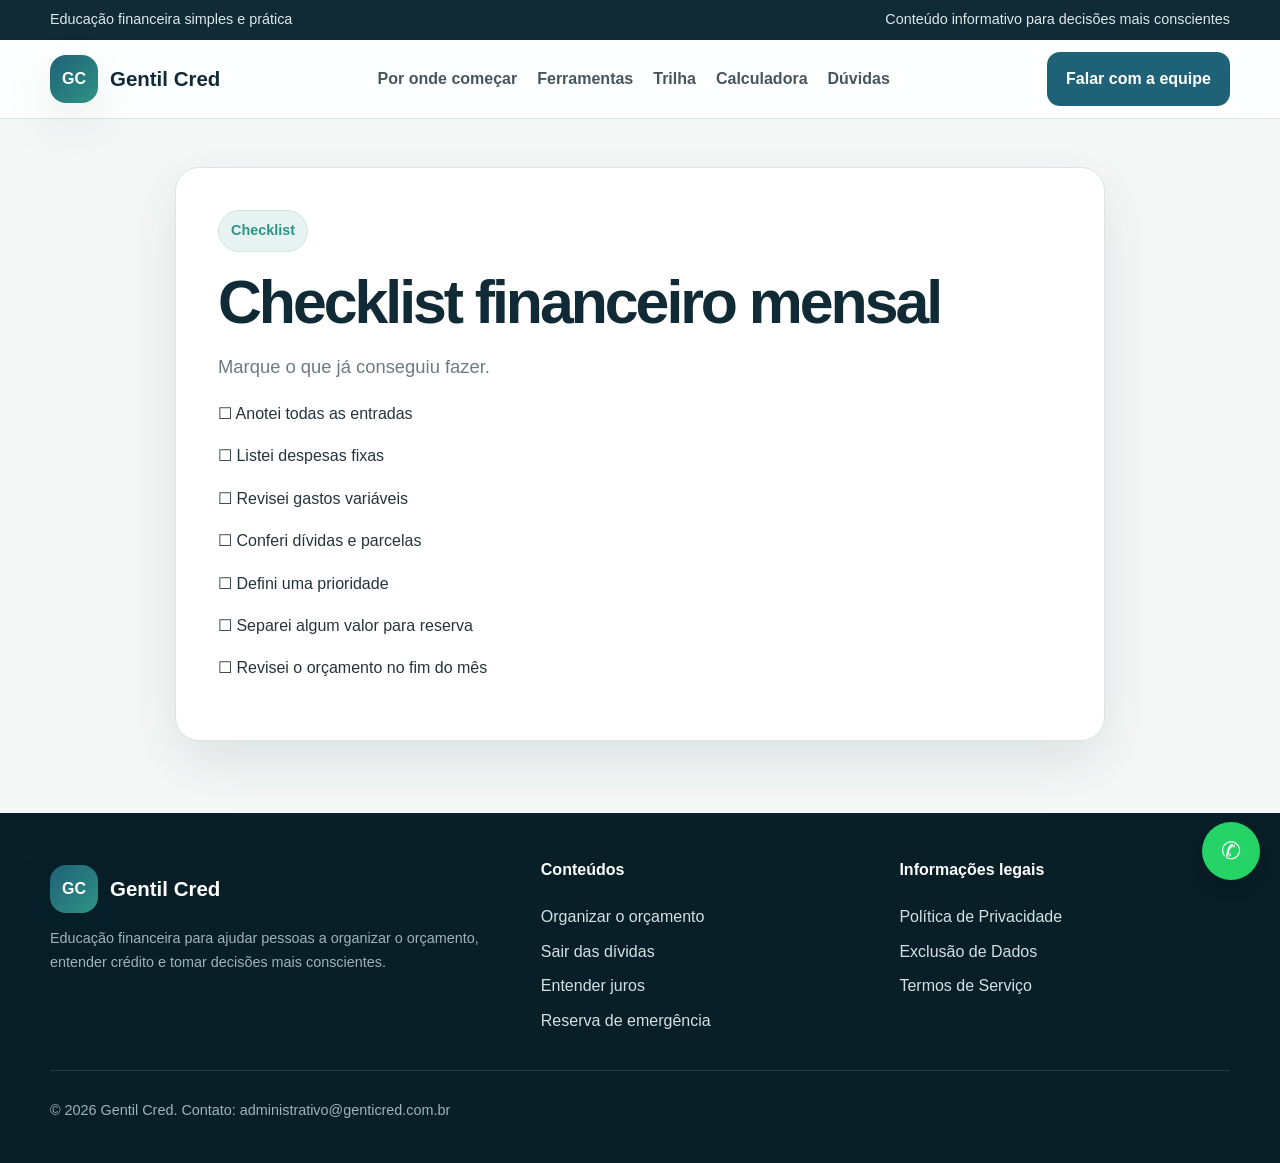
==== checklist-financeiro.html @ 1db6e9da "Add files via upload" ====
<!doctype html><html lang="pt-BR"><head><meta charset="utf-8"><meta name="viewport" content="width=device-width,initial-scale=1"><title>Checklist financeiro | Gentil Cred</title><meta name="description" content="Checklist para revisar a vida financeira."><link rel="stylesheet" href="styles.css"></head><body>
<div class="top-progress"></div>
<div class="topbar"><div class="container"><span>Educação financeira simples e prática</span><span>Conteúdo informativo para decisões mais conscientes</span></div></div>
<header class="site-header">
  <div class="container nav">
    <a class="brand" href="index.html"><div class="logo">GC</div><strong>Gentil Cred</strong></a>
    <button class="menu-btn" aria-label="Abrir menu" aria-expanded="false">☰</button>
    <nav class="navlinks">
      <a href="index.html#problemas">Por onde começar</a>
      <a href="index.html#ferramentas">Ferramentas</a>
      <a href="index.html#trilha">Trilha</a>
      <a href="index.html#calculadora">Calculadora</a>
      <a href="index.html#faq">Dúvidas</a>
    </nav>
    <a class="btn btn-primary desktop-cta" href="https://wa.me/5519996324788?text=Olá!%20Acessei%20o%20portal%20de%20educação%20financeira%20da%20Gentil%20Cred." target="_blank" rel="noopener">Falar com a equipe</a>
  </div>
</header>
<main class="page reveal"><span class='eyebrow'>Checklist</span><h1>Checklist financeiro mensal</h1><p class='lead'>Marque o que já conseguiu fazer.</p><p>☐ Anotei todas as entradas</p><p>☐ Listei despesas fixas</p><p>☐ Revisei gastos variáveis</p><p>☐ Conferi dívidas e parcelas</p><p>☐ Defini uma prioridade</p><p>☐ Separei algum valor para reserva</p><p>☐ Revisei o orçamento no fim do mês</p></main>
<footer><div class="container"><div class="footer-grid">
<div><a class="brand" href="index.html"><div class="logo">GC</div><strong style="color:white">Gentil Cred</strong></a><p class="small">Educação financeira para ajudar pessoas a organizar o orçamento, entender crédito e tomar decisões mais conscientes.</p></div>
<div><h4>Conteúdos</h4><a href="como-organizar-o-orcamento.html">Organizar o orçamento</a><a href="como-sair-das-dividas.html">Sair das dívidas</a><a href="como-funcionam-os-juros.html">Entender juros</a><a href="reserva-de-emergencia.html">Reserva de emergência</a></div>
<div><h4>Informações legais</h4><a href="politica-de-privacidade.html">Política de Privacidade</a><a href="exclusao-de-dados.html">Exclusão de Dados</a><a href="termos-de-servico.html">Termos de Serviço</a></div>
</div><hr style="border:0;border-top:1px solid rgba(255,255,255,.12);margin:28px 0"><p class="small">© 2026 Gentil Cred. Contato: administrativo@genticred.com.br</p></div></footer>
<a class="whatsapp" aria-label="WhatsApp" href="https://wa.me/5519996324788?text=Olá!%20Acessei%20o%20portal%20de%20educação%20financeira%20da%20Gentil%20Cred." target="_blank" rel="noopener">✆</a>
<script src="script.js"></script></body></html>
---- styles.css ----
:root{
  --ink:#102a36; --blue:#1f6176; --teal:#2f9386; --gold:#e9b84f;
  --bg:#f5f8f7; --surface:#ffffff; --muted:#6b7b83; --border:#dbe5e2;
  --good:#2a8b62; --warn:#d29a2f; --bad:#bf5555; --shadow:0 20px 55px rgba(16,42,54,.11);
}
*{box-sizing:border-box}
html{scroll-behavior:smooth}
body{margin:0;font-family:Inter,Arial,Helvetica,sans-serif;background:var(--bg);color:#25343c;line-height:1.65;overflow-x:hidden}
a{color:inherit}
.container{width:min(1180px,calc(100% - 40px));margin:auto}
.top-progress{position:fixed;left:0;top:0;height:3px;background:linear-gradient(90deg,var(--blue),var(--teal),var(--gold));width:0;z-index:100}
.topbar{background:var(--ink);color:#dce8eb;padding:8px 0;font-size:.9rem}
.topbar .container{display:flex;justify-content:space-between;gap:16px;flex-wrap:wrap}
.site-header{position:sticky;top:0;z-index:50;background:rgba(255,255,255,.9);border-bottom:1px solid rgba(219,229,226,.9);backdrop-filter:blur(14px);transition:.3s}
.site-header.scrolled{background:rgba(255,255,255,.98);box-shadow:0 10px 30px rgba(16,42,54,.08)}
.nav{min-height:78px;display:flex;align-items:center;justify-content:space-between;gap:22px}
.brand{display:flex;align-items:center;gap:12px;text-decoration:none}
.logo{width:48px;height:48px;border-radius:16px;display:grid;place-items:center;background:linear-gradient(135deg,var(--blue),var(--teal));color:#fff;font-weight:900;box-shadow:var(--shadow);transition:.25s}
.brand:hover .logo{transform:rotate(-5deg) scale(1.05)}
.brand strong{font-size:1.28rem;color:var(--ink)}
.navlinks{display:flex;gap:20px;align-items:center}
.navlinks a{text-decoration:none;font-weight:800;color:#45565e;position:relative}
.navlinks a:after{content:"";position:absolute;left:0;bottom:-6px;width:0;height:2px;background:var(--teal);transition:.25s}
.navlinks a:hover:after{width:100%}
.menu-btn{display:none;width:46px;height:46px;border:1px solid var(--border);background:#fff;border-radius:13px;font-size:1.3rem}
.btn{display:inline-flex;align-items:center;justify-content:center;gap:8px;padding:13px 18px;border-radius:13px;text-decoration:none;font-weight:900;border:1px solid transparent;cursor:pointer;transition:.25s}
.btn-primary{background:var(--blue);color:#fff}
.btn-primary:hover{background:var(--teal);transform:translateY(-2px);box-shadow:0 12px 26px rgba(47,147,134,.18)}
.btn-light{background:#fff;border-color:var(--border);color:var(--ink)}
.btn-gold{background:var(--gold);color:#47380f}
.hero{position:relative;overflow:hidden;padding:94px 0 74px;background:
radial-gradient(circle at 88% 10%,rgba(233,184,79,.22),transparent 26%),
linear-gradient(180deg,#f4fbf9 0%,var(--bg) 100%)}
.hero:before,.hero:after{content:"";position:absolute;border-radius:50%;opacity:.48;filter:blur(8px);animation:blob 8s ease-in-out infinite}
.hero:before{width:240px;height:240px;background:rgba(47,147,134,.15);left:-90px;top:90px}
.hero:after{width:190px;height:190px;background:rgba(233,184,79,.18);right:4%;bottom:30px;animation-delay:-3s}
@keyframes blob{0%,100%{transform:translate(0,0)}50%{transform:translate(16px,-18px)}}
.hero-grid{position:relative;z-index:1;display:grid;grid-template-columns:1.08fr .92fr;gap:60px;align-items:center}
.eyebrow{display:inline-flex;padding:8px 12px;border-radius:999px;background:#e7f3f0;color:var(--teal);border:1px solid #d2e7e3;font-weight:900;font-size:.9rem}
h1{font-size:clamp(2.8rem,5.2vw,5rem);line-height:1;letter-spacing:-.05em;color:var(--ink);margin:20px 0}
.gradient{background:linear-gradient(90deg,var(--blue),var(--teal),var(--gold));background-clip:text;-webkit-background-clip:text;color:transparent}
.hero p{font-size:1.16rem;color:var(--muted);max-width:690px}
.hero-actions{display:flex;gap:14px;flex-wrap:wrap;margin-top:28px}
.hero-dashboard{background:rgba(255,255,255,.95);border:1px solid var(--border);border-radius:28px;padding:26px;box-shadow:var(--shadow);animation:float 5s ease-in-out infinite}
@keyframes float{0%,100%{transform:translateY(0)}50%{transform:translateY(-8px)}}
.metric-row{display:grid;grid-template-columns:repeat(3,1fr);gap:12px;margin-bottom:18px}
.metric{padding:16px;border-radius:16px;background:#f8fbfa;border:1px solid var(--border)}
.metric strong{display:block;color:var(--ink);font-size:1.35rem}.metric span{font-size:.86rem;color:var(--muted)}
.chart{height:180px;display:flex;align-items:flex-end;gap:12px;padding:20px 10px 0;border-top:1px solid var(--border)}
.bar{flex:1;border-radius:10px 10px 4px 4px;background:linear-gradient(180deg,var(--teal),var(--blue));height:0;transition:height 1.2s ease}
section{padding:78px 0}
.section-head{max-width:780px;margin-bottom:36px}
.section-head h2{font-size:clamp(2.1rem,3.6vw,3.2rem);line-height:1.08;color:var(--ink);margin:0 0 12px}
.section-head p{color:var(--muted);font-size:1.06rem}
.grid-3{display:grid;grid-template-columns:repeat(3,1fr);gap:22px}
.grid-2{display:grid;grid-template-columns:repeat(2,1fr);gap:24px}
.card{background:#fff;border:1px solid var(--border);border-radius:22px;padding:26px;box-shadow:0 10px 30px rgba(16,42,54,.05);transition:.3s}
.card:hover{transform:translateY(-8px);box-shadow:0 18px 42px rgba(16,42,54,.1);border-color:#c7ddd7}
.icon{width:52px;height:52px;border-radius:16px;display:grid;place-items:center;background:#e8f3f1;color:var(--teal);font-weight:900;transition:.25s}
.card:hover .icon{transform:rotate(-6deg) scale(1.08)}
.card h3{color:var(--ink);margin:16px 0 8px}.card p{color:var(--muted);margin:0}
.problem-card{cursor:pointer;position:relative;overflow:hidden}
.problem-card:after{content:"→";position:absolute;right:22px;bottom:18px;color:var(--teal);font-weight:900;font-size:1.35rem}
.tool-card{min-height:235px;display:flex;flex-direction:column}
.tool-card a{margin-top:auto;color:var(--blue);font-weight:900;text-decoration:none}
.path{display:grid;grid-template-columns:repeat(5,1fr);gap:14px}
.path-step{background:#fff;border:1px solid var(--border);border-radius:18px;padding:22px;position:relative}
.path-step .num{width:38px;height:38px;border-radius:12px;display:grid;place-items:center;background:var(--blue);color:#fff;font-weight:900;margin-bottom:14px}
.path-step.active{border-color:#b9d9d2;box-shadow:0 14px 28px rgba(47,147,134,.1)}
.calculator{background:#fff;border:1px solid var(--border);border-radius:26px;padding:30px;box-shadow:var(--shadow)}
.form-grid{display:grid;grid-template-columns:repeat(2,1fr);gap:18px}
label{display:block;font-weight:900;color:var(--ink);margin-bottom:7px}
input,select{width:100%;padding:13px 14px;border:1px solid var(--border);border-radius:12px;background:#fbfdfc;font:inherit;outline:none}
input:focus,select:focus{border-color:var(--teal);box-shadow:0 0 0 4px rgba(47,147,134,.1)}
.result-panel{margin-top:24px;display:grid;grid-template-columns:1fr 1fr;gap:22px}
.result-card{background:#eef7f5;border:1px solid #d1e8e2;border-radius:18px;padding:22px}
.donut{width:180px;height:180px;border-radius:50%;margin:auto;display:grid;place-items:center;background:conic-gradient(var(--teal) 0deg,#e5eeeb 0deg)}
.donut:after{content:"";width:118px;height:118px;border-radius:50%;background:#fff}
.legend{display:grid;gap:8px;margin-top:16px}.legend span{display:flex;justify-content:space-between;gap:12px}
.status{font-weight:900}.status.good{color:var(--good)}.status.warn{color:var(--warn)}.status.bad{color:var(--bad)}
.material{display:flex;align-items:center;justify-content:space-between;gap:20px}
.material .copy{max-width:700px}
.band{position:relative;overflow:hidden;background:linear-gradient(135deg,var(--ink),var(--blue));color:#fff;border-radius:30px;padding:46px}
.band:after{content:"";position:absolute;width:210px;height:210px;border-radius:50%;background:rgba(255,255,255,.08);right:-50px;top:-50px}
.band h2,.band p,.band .actions{position:relative;z-index:1}
.band h2{font-size:2rem;margin:0 0 12px}.band p{color:#d9e7ea;max-width:800px}
.actions{display:flex;gap:12px;flex-wrap:wrap;margin-top:22px}
.faq{border-top:1px solid var(--border)}
.faq-item{border-bottom:1px solid var(--border)}
.faq-btn{width:100%;padding:20px 0;background:none;border:0;display:flex;justify-content:space-between;gap:18px;text-align:left;font:inherit;font-weight:900;color:var(--ink);cursor:pointer}
.faq-content{max-height:0;overflow:hidden;transition:max-height .35s ease}.faq-content p{margin:0 0 20px;color:var(--muted)}
.faq-item.open .faq-content{max-height:220px}.plus{font-size:1.5rem;transition:.25s}.faq-item.open .plus{transform:rotate(45deg)}
.whatsapp{position:fixed;right:20px;bottom:20px;z-index:60;width:58px;height:58px;border-radius:50%;display:grid;place-items:center;background:#25d366;color:#fff;text-decoration:none;font-size:1.5rem;box-shadow:0 12px 28px rgba(0,0,0,.2);transition:.25s}
.whatsapp:hover{transform:scale(1.08) translateY(-2px)}
footer{background:#081f28;color:#d3e0e4;margin-top:72px;padding:44px 0 26px}
.footer-grid{display:grid;grid-template-columns:1.4fr 1fr 1fr;gap:28px}footer h4{color:#fff;margin-top:0}footer a{display:block;text-decoration:none;color:#d3e0e4;margin:8px 0}
.small{font-size:.9rem;color:#9fb3ba}
.page{width:min(930px,calc(100% - 40px));margin:48px auto;background:#fff;border:1px solid var(--border);border-radius:24px;padding:42px;box-shadow:var(--shadow)}
.page h1{font-size:clamp(2.4rem,5vw,3.8rem)}.page h2{color:var(--ink);margin-top:34px}.lead{font-size:1.15rem;color:var(--muted)}
.notice{background:#fff8df;border:1px solid #ead899;color:#6b5a20;padding:16px;border-radius:12px;margin:24px 0}
.reveal{opacity:0;transform:translateY(28px);transition:opacity .7s ease,transform .7s ease}.reveal.show{opacity:1;transform:translateY(0)}
@media(prefers-reduced-motion:reduce){*{animation:none!important;transition:none!important;scroll-behavior:auto!important}.reveal{opacity:1;transform:none}}
@media(max-width:980px){
  .hero-grid,.grid-3,.grid-2,.footer-grid,.form-grid,.result-panel{grid-template-columns:1fr}
  .path{grid-template-columns:1fr 1fr}
  .menu-btn{display:block}.desktop-cta{display:none}
  .navlinks{position:absolute;left:20px;right:20px;top:78px;display:none;flex-direction:column;align-items:stretch;background:#fff;border:1px solid var(--border);border-radius:16px;padding:18px;box-shadow:var(--shadow)}
  .navlinks.open{display:flex}
}
@media(max-width:620px){.path{grid-template-columns:1fr}.metric-row{grid-template-columns:1fr}.material{align-items:flex-start;flex-direction:column}}
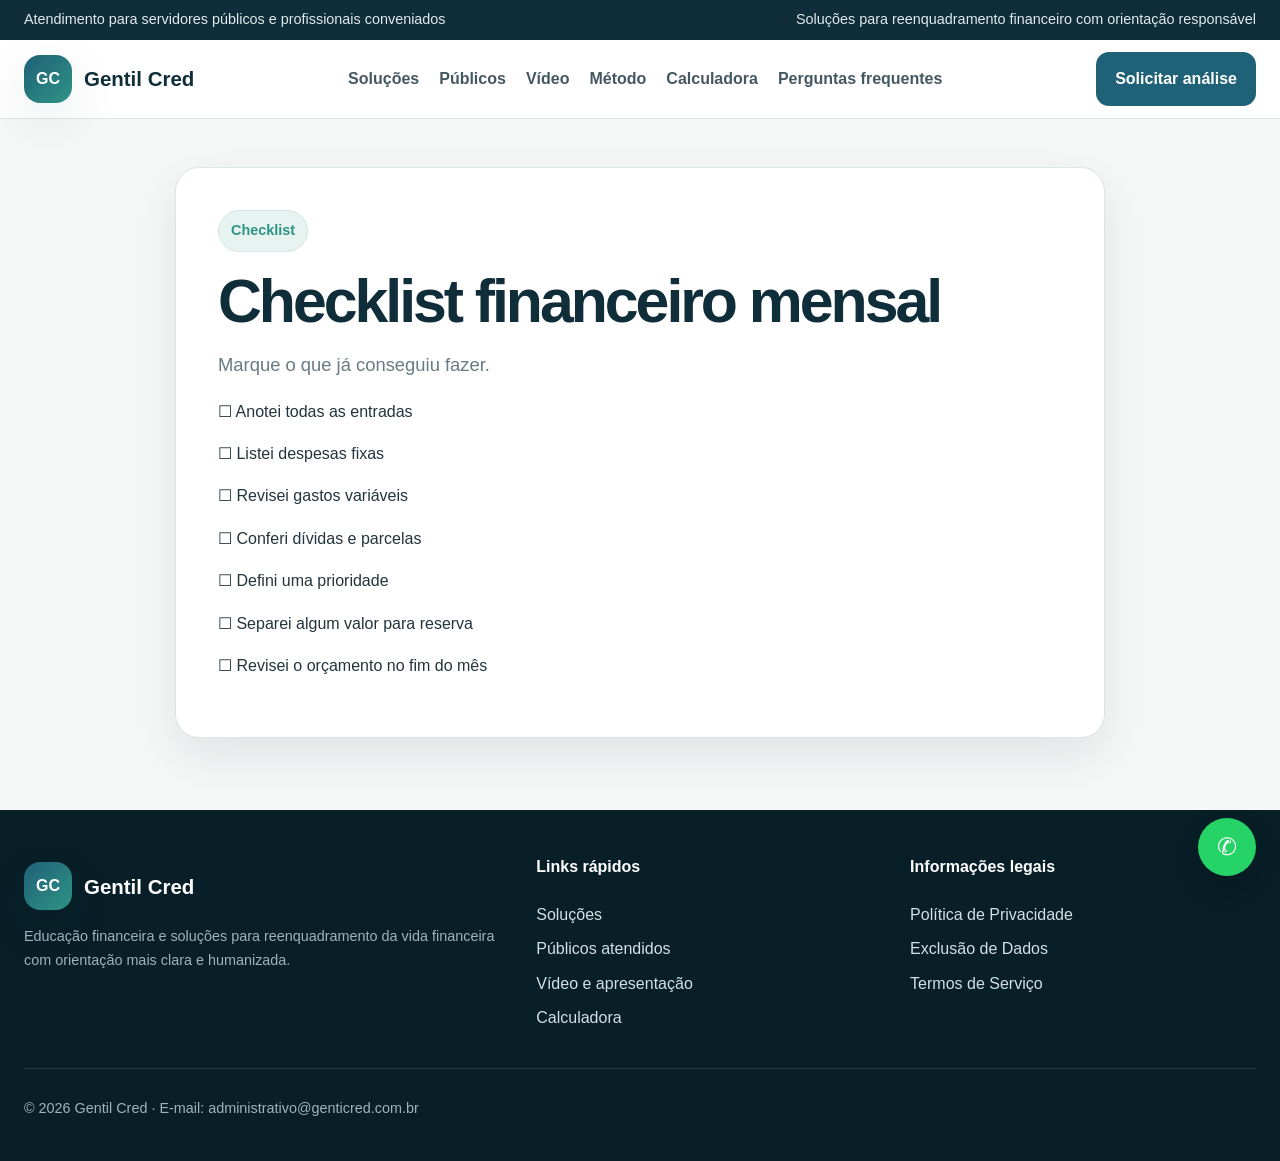
==== commit f98eba13: "Add files via upload" ====
--- a/checklist-financeiro.html
+++ b/checklist-financeiro.html
@@ -1,25 +1,25 @@
 <!doctype html><html lang="pt-BR"><head><meta charset="utf-8"><meta name="viewport" content="width=device-width,initial-scale=1"><title>Checklist financeiro | Gentil Cred</title><meta name="description" content="Checklist para revisar a vida financeira."><link rel="stylesheet" href="styles.css"></head><body>
-<div class="top-progress"></div>
-<div class="topbar"><div class="container"><span>Educação financeira simples e prática</span><span>Conteúdo informativo para decisões mais conscientes</span></div></div>
+<div class="topbar"><div class="container"><span>Atendimento para servidores públicos e profissionais conveniados</span><span>Soluções para reenquadramento financeiro com orientação responsável</span></div></div>
 <header class="site-header">
   <div class="container nav">
     <a class="brand" href="index.html"><div class="logo">GC</div><strong>Gentil Cred</strong></a>
-    <button class="menu-btn" aria-label="Abrir menu" aria-expanded="false">☰</button>
+    <button class="menu-btn" aria-label="Abrir menu">☰</button>
     <nav class="navlinks">
-      <a href="index.html#problemas">Por onde começar</a>
-      <a href="index.html#ferramentas">Ferramentas</a>
-      <a href="index.html#trilha">Trilha</a>
-      <a href="index.html#calculadora">Calculadora</a>
-      <a href="index.html#faq">Dúvidas</a>
+      <a href="#solucoes">Soluções</a>
+      <a href="#publico">Públicos</a>
+      <a href="#video">Vídeo</a>
+      <a href="#metodo">Método</a>
+      <a href="#calculadora">Calculadora</a>
+      <a href="#faq">Perguntas frequentes</a>
     </nav>
-    <a class="btn btn-primary desktop-cta" href="https://wa.me/5519996324788?text=Olá!%20Acessei%20o%20portal%20de%20educação%20financeira%20da%20Gentil%20Cred." target="_blank" rel="noopener">Falar com a equipe</a>
+    <a class="btn btn-primary desktop-cta" href="https://wa.me/5519996324788?text=Olá!%20Quero%20solicitar%20uma%20análise%20financeira." target="_blank" rel="noopener">Solicitar análise</a>
   </div>
 </header>
 <main class="page reveal"><span class='eyebrow'>Checklist</span><h1>Checklist financeiro mensal</h1><p class='lead'>Marque o que já conseguiu fazer.</p><p>☐ Anotei todas as entradas</p><p>☐ Listei despesas fixas</p><p>☐ Revisei gastos variáveis</p><p>☐ Conferi dívidas e parcelas</p><p>☐ Defini uma prioridade</p><p>☐ Separei algum valor para reserva</p><p>☐ Revisei o orçamento no fim do mês</p></main>
 <footer><div class="container"><div class="footer-grid">
-<div><a class="brand" href="index.html"><div class="logo">GC</div><strong style="color:white">Gentil Cred</strong></a><p class="small">Educação financeira para ajudar pessoas a organizar o orçamento, entender crédito e tomar decisões mais conscientes.</p></div>
-<div><h4>Conteúdos</h4><a href="como-organizar-o-orcamento.html">Organizar o orçamento</a><a href="como-sair-das-dividas.html">Sair das dívidas</a><a href="como-funcionam-os-juros.html">Entender juros</a><a href="reserva-de-emergencia.html">Reserva de emergência</a></div>
+<div><a class="brand" href="index.html"><div class="logo">GC</div><strong style="color:white">Gentil Cred</strong></a><p class="small">Educação financeira e soluções para reenquadramento da vida financeira com orientação mais clara e humanizada.</p></div>
+<div><h4>Links rápidos</h4><a href="#solucoes">Soluções</a><a href="#publico">Públicos atendidos</a><a href="#video">Vídeo e apresentação</a><a href="#calculadora">Calculadora</a></div>
 <div><h4>Informações legais</h4><a href="politica-de-privacidade.html">Política de Privacidade</a><a href="exclusao-de-dados.html">Exclusão de Dados</a><a href="termos-de-servico.html">Termos de Serviço</a></div>
-</div><hr style="border:0;border-top:1px solid rgba(255,255,255,.12);margin:28px 0"><p class="small">© 2026 Gentil Cred. Contato: administrativo@genticred.com.br</p></div></footer>
-<a class="whatsapp" aria-label="WhatsApp" href="https://wa.me/5519996324788?text=Olá!%20Acessei%20o%20portal%20de%20educação%20financeira%20da%20Gentil%20Cred." target="_blank" rel="noopener">✆</a>
+</div><hr style="border:0;border-top:1px solid rgba(255,255,255,.12);margin:28px 0"><p class="small">© 2026 Gentil Cred · E-mail: administrativo@genticred.com.br</p></div></footer>
+<a class="whatsapp" aria-label="Falar com a Gentil Cred no WhatsApp" href="https://wa.me/5519996324788?text=Olá!%20Quero%20solicitar%20uma%20análise%20financeira." target="_blank" rel="noopener">✆</a>
 <script src="script.js"></script></body></html>
--- a/styles.css
+++ b/styles.css
@@ -1,26 +1,24 @@
 
 :root{
-  --ink:#102a36; --blue:#1f6176; --teal:#2f9386; --gold:#e9b84f;
-  --bg:#f5f8f7; --surface:#ffffff; --muted:#6b7b83; --border:#dbe5e2;
-  --good:#2a8b62; --warn:#d29a2f; --bad:#bf5555; --shadow:0 20px 55px rgba(16,42,54,.11);
+  --ink:#102d3a; --blue:#1f6176; --teal:#2f9386; --gold:#e8b74f;
+  --bg:#f6f8f7; --surface:#ffffff; --muted:#687a83; --border:#dbe5e2;
+  --shadow:0 18px 50px rgba(16,45,58,.10); --radius:22px;
 }
 *{box-sizing:border-box}
 html{scroll-behavior:smooth}
-body{margin:0;font-family:Inter,Arial,Helvetica,sans-serif;background:var(--bg);color:#25343c;line-height:1.65;overflow-x:hidden}
+body{margin:0;font-family:Inter,Arial,Helvetica,sans-serif;background:var(--bg);color:#23343d;line-height:1.65;overflow-x:hidden}
 a{color:inherit}
-.container{width:min(1180px,calc(100% - 40px));margin:auto}
-.top-progress{position:fixed;left:0;top:0;height:3px;background:linear-gradient(90deg,var(--blue),var(--teal),var(--gold));width:0;z-index:100}
-.topbar{background:var(--ink);color:#dce8eb;padding:8px 0;font-size:.9rem}
+.container{width:min(1400px,calc(100% - 48px));margin:auto}
+.topbar{background:var(--ink);color:#deeaed;padding:8px 0;font-size:.9rem}
 .topbar .container{display:flex;justify-content:space-between;gap:16px;flex-wrap:wrap}
-.site-header{position:sticky;top:0;z-index:50;background:rgba(255,255,255,.9);border-bottom:1px solid rgba(219,229,226,.9);backdrop-filter:blur(14px);transition:.3s}
-.site-header.scrolled{background:rgba(255,255,255,.98);box-shadow:0 10px 30px rgba(16,42,54,.08)}
+.site-header{position:sticky;top:0;z-index:40;background:rgba(255,255,255,.94);backdrop-filter:blur(10px);border-bottom:1px solid rgba(219,229,226,.9);transition:.3s}
+.site-header.scrolled{box-shadow:0 10px 24px rgba(16,45,58,.08)}
 .nav{min-height:78px;display:flex;align-items:center;justify-content:space-between;gap:22px}
 .brand{display:flex;align-items:center;gap:12px;text-decoration:none}
-.logo{width:48px;height:48px;border-radius:16px;display:grid;place-items:center;background:linear-gradient(135deg,var(--blue),var(--teal));color:#fff;font-weight:900;box-shadow:var(--shadow);transition:.25s}
-.brand:hover .logo{transform:rotate(-5deg) scale(1.05)}
+.logo{width:48px;height:48px;border-radius:16px;display:grid;place-items:center;background:linear-gradient(135deg,var(--blue),var(--teal));color:#fff;font-weight:900;box-shadow:var(--shadow)}
 .brand strong{font-size:1.28rem;color:var(--ink)}
-.navlinks{display:flex;gap:20px;align-items:center}
-.navlinks a{text-decoration:none;font-weight:800;color:#45565e;position:relative}
+.navlinks{display:flex;align-items:center;gap:20px}
+.navlinks a{text-decoration:none;font-weight:800;color:#455861;position:relative}
 .navlinks a:after{content:"";position:absolute;left:0;bottom:-6px;width:0;height:2px;background:var(--teal);transition:.25s}
 .navlinks a:hover:after{width:100%}
 .menu-btn{display:none;width:46px;height:46px;border:1px solid var(--border);background:#fff;border-radius:13px;font-size:1.3rem}
@@ -28,60 +26,73 @@
 .btn-primary{background:var(--blue);color:#fff}
 .btn-primary:hover{background:var(--teal);transform:translateY(-2px);box-shadow:0 12px 26px rgba(47,147,134,.18)}
 .btn-light{background:#fff;border-color:var(--border);color:var(--ink)}
-.btn-gold{background:var(--gold);color:#47380f}
-.hero{position:relative;overflow:hidden;padding:94px 0 74px;background:
-radial-gradient(circle at 88% 10%,rgba(233,184,79,.22),transparent 26%),
-linear-gradient(180deg,#f4fbf9 0%,var(--bg) 100%)}
-.hero:before,.hero:after{content:"";position:absolute;border-radius:50%;opacity:.48;filter:blur(8px);animation:blob 8s ease-in-out infinite}
-.hero:before{width:240px;height:240px;background:rgba(47,147,134,.15);left:-90px;top:90px}
-.hero:after{width:190px;height:190px;background:rgba(233,184,79,.18);right:4%;bottom:30px;animation-delay:-3s}
-@keyframes blob{0%,100%{transform:translate(0,0)}50%{transform:translate(16px,-18px)}}
-.hero-grid{position:relative;z-index:1;display:grid;grid-template-columns:1.08fr .92fr;gap:60px;align-items:center}
-.eyebrow{display:inline-flex;padding:8px 12px;border-radius:999px;background:#e7f3f0;color:var(--teal);border:1px solid #d2e7e3;font-weight:900;font-size:.9rem}
-h1{font-size:clamp(2.8rem,5.2vw,5rem);line-height:1;letter-spacing:-.05em;color:var(--ink);margin:20px 0}
+.btn-gold{background:var(--gold);color:#4d3e12}
+.hero{padding:74px 0 58px;background:
+radial-gradient(circle at 88% 10%,rgba(232,183,79,.20),transparent 25%),
+linear-gradient(180deg,#f3fbf9 0%,var(--bg) 100%)}
+.hero-grid{display:grid;grid-template-columns:1.06fr .94fr;gap:64px;align-items:center}
+.eyebrow{display:inline-flex;padding:8px 12px;border-radius:999px;background:#e7f3f0;color:var(--teal);border:1px solid #d3e8e4;font-weight:900;font-size:.9rem}
+h1{font-size:clamp(2.9rem,4.5vw,4.8rem);line-height:1.02;letter-spacing:-.05em;color:var(--ink);margin:18px 0}
 .gradient{background:linear-gradient(90deg,var(--blue),var(--teal),var(--gold));background-clip:text;-webkit-background-clip:text;color:transparent}
-.hero p{font-size:1.16rem;color:var(--muted);max-width:690px}
+.hero p{font-size:1.13rem;color:var(--muted);max-width:720px}
 .hero-actions{display:flex;gap:14px;flex-wrap:wrap;margin-top:28px}
-.hero-dashboard{background:rgba(255,255,255,.95);border:1px solid var(--border);border-radius:28px;padding:26px;box-shadow:var(--shadow);animation:float 5s ease-in-out infinite}
-@keyframes float{0%,100%{transform:translateY(0)}50%{transform:translateY(-8px)}}
-.metric-row{display:grid;grid-template-columns:repeat(3,1fr);gap:12px;margin-bottom:18px}
-.metric{padding:16px;border-radius:16px;background:#f8fbfa;border:1px solid var(--border)}
-.metric strong{display:block;color:var(--ink);font-size:1.35rem}.metric span{font-size:.86rem;color:var(--muted)}
-.chart{height:180px;display:flex;align-items:flex-end;gap:12px;padding:20px 10px 0;border-top:1px solid var(--border)}
-.bar{flex:1;border-radius:10px 10px 4px 4px;background:linear-gradient(180deg,var(--teal),var(--blue));height:0;transition:height 1.2s ease}
-section{padding:78px 0}
-.section-head{max-width:780px;margin-bottom:36px}
-.section-head h2{font-size:clamp(2.1rem,3.6vw,3.2rem);line-height:1.08;color:var(--ink);margin:0 0 12px}
-.section-head p{color:var(--muted);font-size:1.06rem}
+.hero-trust{display:flex;flex-wrap:wrap;gap:18px;margin-top:24px;color:#52656e;font-weight:700;font-size:.95rem}
+.hero-trust span{display:inline-flex;align-items:center;gap:6px}
+.hero-panel{background:rgba(255,255,255,.96);border:1px solid var(--border);border-radius:26px;padding:28px;box-shadow:var(--shadow)}
+.hero-panel h3{margin:0 0 6px;color:var(--ink);font-size:1.55rem}
+.hero-panel p{margin:0 0 16px}
+.step-row{display:flex;gap:14px;padding:15px 0;border-bottom:1px solid var(--border)}
+.step-row:last-child{border-bottom:0}
+.step-num{width:40px;height:40px;border-radius:13px;display:grid;place-items:center;background:linear-gradient(135deg,var(--blue),var(--teal));color:#fff;font-weight:900;flex:0 0 40px}
+.step-row strong{display:block;color:var(--ink);margin-bottom:2px}
+.step-row span{color:var(--muted);font-size:.92rem}
+.panel-link{display:inline-flex;margin-top:18px;color:var(--blue);font-weight:900;text-decoration:none}
+section{padding:76px 0}
+.section-head{max-width:780px;margin-bottom:34px}
+.section-head h2{font-size:clamp(2rem,3.2vw,3.1rem);line-height:1.08;color:var(--ink);margin:0 0 12px}
+.section-head p{color:var(--muted);font-size:1.05rem}
 .grid-3{display:grid;grid-template-columns:repeat(3,1fr);gap:22px}
 .grid-2{display:grid;grid-template-columns:repeat(2,1fr);gap:24px}
-.card{background:#fff;border:1px solid var(--border);border-radius:22px;padding:26px;box-shadow:0 10px 30px rgba(16,42,54,.05);transition:.3s}
-.card:hover{transform:translateY(-8px);box-shadow:0 18px 42px rgba(16,42,54,.1);border-color:#c7ddd7}
-.icon{width:52px;height:52px;border-radius:16px;display:grid;place-items:center;background:#e8f3f1;color:var(--teal);font-weight:900;transition:.25s}
-.card:hover .icon{transform:rotate(-6deg) scale(1.08)}
-.card h3{color:var(--ink);margin:16px 0 8px}.card p{color:var(--muted);margin:0}
-.problem-card{cursor:pointer;position:relative;overflow:hidden}
-.problem-card:after{content:"→";position:absolute;right:22px;bottom:18px;color:var(--teal);font-weight:900;font-size:1.35rem}
-.tool-card{min-height:235px;display:flex;flex-direction:column}
-.tool-card a{margin-top:auto;color:var(--blue);font-weight:900;text-decoration:none}
+.card{background:#fff;border:1px solid var(--border);border-radius:var(--radius);padding:26px;box-shadow:0 10px 28px rgba(16,45,58,.05);transition:.3s}
+.card:hover{transform:translateY(-6px);box-shadow:0 18px 38px rgba(16,45,58,.09);border-color:#c7ddd7}
+.icon{width:52px;height:52px;border-radius:16px;display:grid;place-items:center;background:#e8f3f1;color:var(--teal);font-weight:900}
+.card h3{color:var(--ink);margin:16px 0 8px}
+.card p{margin:0;color:var(--muted)}
+.profile-badge{width:72px;height:72px;border-radius:50%;display:grid;place-items:center;background:linear-gradient(135deg,var(--blue),var(--teal));color:#fff;font-weight:900;font-size:1.15rem;margin-bottom:16px}
+.video-box,.photo-mosaic{background:#fff;border:1px solid var(--border);border-radius:24px;padding:24px;box-shadow:0 10px 28px rgba(16,45,58,.05)}
+.video-placeholder{min-height:340px;border-radius:20px;background:linear-gradient(135deg,#10303d,#225f75);display:flex;flex-direction:column;justify-content:center;align-items:center;text-align:center;color:#fff;padding:28px}
+.video-placeholder strong{font-size:1.3rem;display:block;margin-bottom:8px}
+.video-placeholder p{color:#dce8eb;max-width:420px}
+.play-circle{width:86px;height:86px;border-radius:50%;display:grid;place-items:center;background:rgba(255,255,255,.13);border:1px solid rgba(255,255,255,.18);font-size:2rem;margin-bottom:18px}
+.photo-mosaic{display:grid;grid-template-columns:1fr 1fr;gap:16px}
+.photo-card{min-height:170px;border-radius:20px;position:relative;overflow:hidden;display:flex;align-items:flex-end;padding:18px;color:#fff;font-weight:900}
+.photo-card:before{
+  content:"";position:absolute;inset:0;
+  background:
+    radial-gradient(circle at 50% 30%,rgba(255,255,255,.35) 0 18%,transparent 19%),
+    radial-gradient(circle at 50% 64%,rgba(255,255,255,.25) 0 28%,transparent 29%),
+    linear-gradient(180deg,rgba(255,255,255,.07),rgba(0,0,0,.14));
+}
+.photo-card span{position:relative;z-index:1}
+.doctor-photo{background:linear-gradient(135deg,#3d8cad,#215d73)}
+.police-photo{background:linear-gradient(135deg,#335f7d,#1d3a52)}
+.teacher-photo{background:linear-gradient(135deg,#86a35a,#5c7c3b)}
+.server-photo{background:linear-gradient(135deg,#8b6bb1,#5b4877)}
 .path{display:grid;grid-template-columns:repeat(5,1fr);gap:14px}
-.path-step{background:#fff;border:1px solid var(--border);border-radius:18px;padding:22px;position:relative}
-.path-step .num{width:38px;height:38px;border-radius:12px;display:grid;place-items:center;background:var(--blue);color:#fff;font-weight:900;margin-bottom:14px}
-.path-step.active{border-color:#b9d9d2;box-shadow:0 14px 28px rgba(47,147,134,.1)}
+.path-step{background:#fff;border:1px solid var(--border);border-radius:18px;padding:22px}
+.path-step .num{width:38px;height:38px;border-radius:12px;background:var(--blue);color:#fff;display:grid;place-items:center;font-weight:900;margin-bottom:14px}
 .calculator{background:#fff;border:1px solid var(--border);border-radius:26px;padding:30px;box-shadow:var(--shadow)}
 .form-grid{display:grid;grid-template-columns:repeat(2,1fr);gap:18px}
 label{display:block;font-weight:900;color:var(--ink);margin-bottom:7px}
-input,select{width:100%;padding:13px 14px;border:1px solid var(--border);border-radius:12px;background:#fbfdfc;font:inherit;outline:none}
-input:focus,select:focus{border-color:var(--teal);box-shadow:0 0 0 4px rgba(47,147,134,.1)}
+input{width:100%;padding:13px 14px;border:1px solid var(--border);border-radius:12px;background:#fbfdfc;font:inherit;outline:none}
 .result-panel{margin-top:24px;display:grid;grid-template-columns:1fr 1fr;gap:22px}
 .result-card{background:#eef7f5;border:1px solid #d1e8e2;border-radius:18px;padding:22px}
 .donut{width:180px;height:180px;border-radius:50%;margin:auto;display:grid;place-items:center;background:conic-gradient(var(--teal) 0deg,#e5eeeb 0deg)}
 .donut:after{content:"";width:118px;height:118px;border-radius:50%;background:#fff}
-.legend{display:grid;gap:8px;margin-top:16px}.legend span{display:flex;justify-content:space-between;gap:12px}
-.status{font-weight:900}.status.good{color:var(--good)}.status.warn{color:var(--warn)}.status.bad{color:var(--bad)}
-.material{display:flex;align-items:center;justify-content:space-between;gap:20px}
-.material .copy{max-width:700px}
-.band{position:relative;overflow:hidden;background:linear-gradient(135deg,var(--ink),var(--blue));color:#fff;border-radius:30px;padding:46px}
+.legend{display:grid;gap:8px;margin-top:16px}
+.legend span{display:flex;justify-content:space-between;gap:12px}
+.status{font-weight:900}.status.good{color:#2a8b62}.status.warn{color:#d29a2f}.status.bad{color:#bf5555}
+.band{background:linear-gradient(135deg,var(--ink),var(--blue));color:#fff;border-radius:30px;padding:46px;position:relative;overflow:hidden}
 .band:after{content:"";position:absolute;width:210px;height:210px;border-radius:50%;background:rgba(255,255,255,.08);right:-50px;top:-50px}
 .band h2,.band p,.band .actions{position:relative;z-index:1}
 .band h2{font-size:2rem;margin:0 0 12px}.band p{color:#d9e7ea;max-width:800px}
@@ -89,23 +100,120 @@
 .faq{border-top:1px solid var(--border)}
 .faq-item{border-bottom:1px solid var(--border)}
 .faq-btn{width:100%;padding:20px 0;background:none;border:0;display:flex;justify-content:space-between;gap:18px;text-align:left;font:inherit;font-weight:900;color:var(--ink);cursor:pointer}
-.faq-content{max-height:0;overflow:hidden;transition:max-height .35s ease}.faq-content p{margin:0 0 20px;color:var(--muted)}
-.faq-item.open .faq-content{max-height:220px}.plus{font-size:1.5rem;transition:.25s}.faq-item.open .plus{transform:rotate(45deg)}
-.whatsapp{position:fixed;right:20px;bottom:20px;z-index:60;width:58px;height:58px;border-radius:50%;display:grid;place-items:center;background:#25d366;color:#fff;text-decoration:none;font-size:1.5rem;box-shadow:0 12px 28px rgba(0,0,0,.2);transition:.25s}
-.whatsapp:hover{transform:scale(1.08) translateY(-2px)}
+.faq-content{max-height:0;overflow:hidden;transition:max-height .35s ease}
+.faq-content p{margin:0 0 20px;color:var(--muted)}
+.faq-item.open .faq-content{max-height:220px}
+.plus{font-size:1.5rem;transition:.25s}.faq-item.open .plus{transform:rotate(45deg)}
 footer{background:#081f28;color:#d3e0e4;margin-top:72px;padding:44px 0 26px}
-.footer-grid{display:grid;grid-template-columns:1.4fr 1fr 1fr;gap:28px}footer h4{color:#fff;margin-top:0}footer a{display:block;text-decoration:none;color:#d3e0e4;margin:8px 0}
-.small{font-size:.9rem;color:#9fb3ba}
+.footer-grid{display:grid;grid-template-columns:1.4fr 1fr 1fr;gap:28px}
+footer h4{color:#fff;margin-top:0}footer a{display:block;text-decoration:none;color:#d3e0e4;margin:8px 0}.small{font-size:.9rem;color:#9fb3ba}
 .page{width:min(930px,calc(100% - 40px));margin:48px auto;background:#fff;border:1px solid var(--border);border-radius:24px;padding:42px;box-shadow:var(--shadow)}
 .page h1{font-size:clamp(2.4rem,5vw,3.8rem)}.page h2{color:var(--ink);margin-top:34px}.lead{font-size:1.15rem;color:var(--muted)}
 .notice{background:#fff8df;border:1px solid #ead899;color:#6b5a20;padding:16px;border-radius:12px;margin:24px 0}
+.whatsapp{position:fixed;right:24px;bottom:24px;z-index:60;width:58px;height:58px;border-radius:50%;display:grid;place-items:center;background:#25d366;color:#fff;text-decoration:none;font-size:1.5rem;box-shadow:0 12px 28px rgba(0,0,0,.2)}
 .reveal{opacity:0;transform:translateY(28px);transition:opacity .7s ease,transform .7s ease}.reveal.show{opacity:1;transform:translateY(0)}
-@media(prefers-reduced-motion:reduce){*{animation:none!important;transition:none!important;scroll-behavior:auto!important}.reveal{opacity:1;transform:none}}
 @media(max-width:980px){
   .hero-grid,.grid-3,.grid-2,.footer-grid,.form-grid,.result-panel{grid-template-columns:1fr}
   .path{grid-template-columns:1fr 1fr}
-  .menu-btn{display:block}.desktop-cta{display:none}
+  .photo-mosaic{grid-template-columns:1fr}
+  .video-placeholder{min-height:260px}
+  .menu-btn{display:block}
   .navlinks{position:absolute;left:20px;right:20px;top:78px;display:none;flex-direction:column;align-items:stretch;background:#fff;border:1px solid var(--border);border-radius:16px;padding:18px;box-shadow:var(--shadow)}
   .navlinks.open{display:flex}
-}
-@media(max-width:620px){.path{grid-template-columns:1fr}.metric-row{grid-template-columns:1fr}.material{align-items:flex-start;flex-direction:column}}
+  .desktop-cta{display:none}
+}
+@media(max-width:640px){.path{grid-template-columns:1fr}.container{width:min(1400px,calc(100% - 28px))}}
+
+
+/* Vídeos integrados */
+.media-showcase{
+  display:grid;
+  grid-template-columns:1.08fr .92fr;
+  gap:24px;
+  align-items:stretch;
+}
+.media-grid-side{
+  display:grid;
+  gap:22px;
+}
+.video-card{
+  background:#fff;
+  border:1px solid var(--border);
+  border-radius:24px;
+  overflow:hidden;
+  box-shadow:0 10px 28px rgba(16,45,58,.05);
+}
+.video-card figure{
+  margin:0;
+  position:relative;
+}
+.video-card video{
+  width:100%;
+  display:block;
+  aspect-ratio:16/9;
+  object-fit:cover;
+  background:#dce6e3;
+}
+.video-tag{
+  position:absolute;
+  left:16px;
+  top:16px;
+  display:inline-flex;
+  padding:8px 12px;
+  border-radius:999px;
+  background:rgba(16,45,58,.82);
+  color:#fff;
+  font-weight:800;
+  font-size:.86rem;
+  letter-spacing:.01em;
+}
+.video-copy{
+  padding:20px 22px 24px;
+}
+.video-copy h3{
+  margin:0 0 8px;
+  color:var(--ink);
+}
+.video-copy p{
+  margin:0;
+  color:var(--muted);
+}
+.feature-card .video-copy{
+  padding:24px 26px 28px;
+}
+.media-info-card{
+  background:linear-gradient(135deg,#10303d,#215f75);
+  color:#fff;
+  border-radius:24px;
+  padding:26px;
+  box-shadow:var(--shadow);
+}
+.media-info-card h3{
+  color:#fff;
+  margin:6px 0 10px;
+}
+.media-info-card p,
+.media-info-card li{
+  color:#dbe7ea;
+}
+.media-info-card ul{
+  margin:14px 0 20px;
+  padding-left:20px;
+}
+.mini-eyebrow{
+  display:inline-flex;
+  padding:7px 11px;
+  border-radius:999px;
+  background:rgba(255,255,255,.12);
+  border:1px solid rgba(255,255,255,.14);
+  color:#fff;
+  font-size:.82rem;
+  font-weight:900;
+  text-transform:uppercase;
+  letter-spacing:.05em;
+}
+@media(max-width:980px){
+  .media-showcase{
+    grid-template-columns:1fr;
+  }
+}
